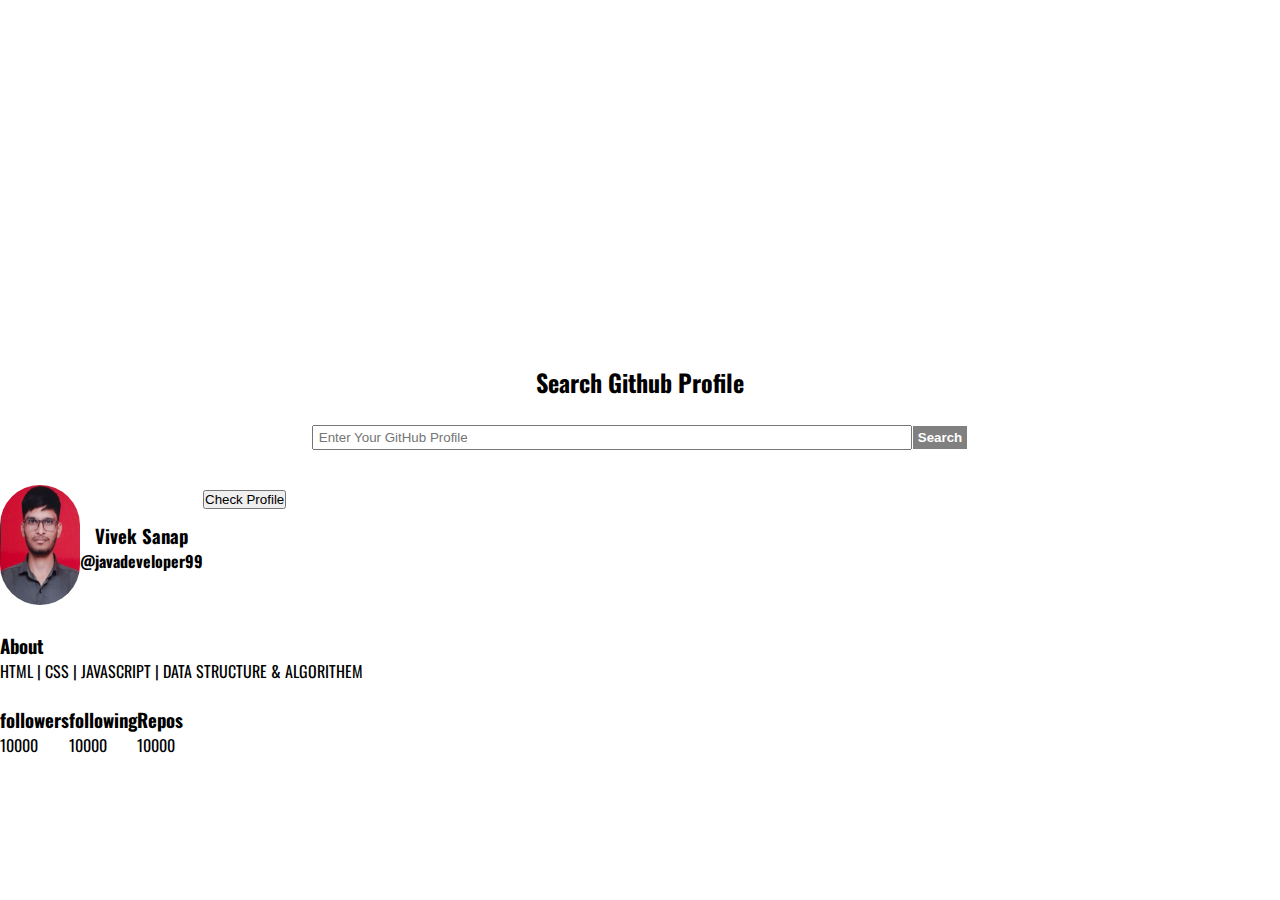
==== html css js practise projects/github profile search/index.html @ fd48866d "working on new project" ====
<!DOCTYPE html>
<html lang="en">
<head>
  <meta charset="UTF-8">
  <meta name="viewport" content="width=device-width, initial-scale=1.0">
  <title>GitHub-P-Search</title>
  <link rel="stylesheet" href="style.css">
</head>
<body>
     <div class="container">
      <div class="main-container">
        <h2>Search Github Profile</h2>
        <div class="id-input">
              <input type="text" placeholder="Enter Your GitHub Profile">
              <button type="submit">Search</button>
        </div>
      </div>
     </div>
    <div class="box-cont">
      <div class="top-section">
        <div class="left">
          <div class="avatar">
            <img src="./assets/WhatsApp Image 2024-07-13 at 12.50.49_1e823425.jpg" alt="avtar">
          </div>
          <div class="user">
            <h3>Vivek Sanap</h3>
            <h4>@javadeveloper99</h4>
          </div>
        </div>
        <div class="right">
          <button type="primary-btn">Check Profile</button>
        </div>
      </div>
      <div class="about">
        <h3>About</h3>
        <p>HTML | CSS | JAVASCRIPT | DATA STRUCTURE & ALGORITHEM</p>
      </div>
      <div class="numbers">
        <div class="followers">
          <h3>followers</h3>
          <p>10000</p>
        </div>
        <div class="following">
          <h3>following</h3>
          <p>10000</p>
        </div>
        <div class="repos">
          <h3>Repos</h3>
          <p>10000</p>
        </div>
      </div>
    </div>
</body>
</html>
---- html css js practise projects/github profile search/style.css ----
@import url('https://fonts.googleapis.com/css2?family=Oswald:wght@200..700&display=swap');
*{
  padding: 0;
  margin: 0;
  box-sizing: border-box;
}
body{
  font-family: "Oswald",sans-serif;
}
.container{
  display: flex;
  flex-direction: column;
  align-items: center;
  justify-content: end;
  height:50vh;
}
.main-container{

display: flex;
flex-direction: column;
align-items: center;
justify-content: center;

}
.main-container h2{
  padding: 25px;
}
.id-input{
  display: flex;
  gap: 0;
}
.id-input input{
  width: 600px;

  padding:  3px 5px;

}
.id-input input:focus-visible{
  outline:1px solid lightgreen;
}

.id-input button {
  border: none;
  border: 1px solid white;
  padding: 3px 5px;
  color: white;
  background-color: gray;
  font-weight: 600;
}
.id-input button:hover {
  background-color:rgb(102, 101, 101);
}

.box-cont{
  display: flex;
  flex-direction: column;
  height: 50vh;
  width: 500px;
  gap: 1.4rem;
  padding-top: 35px;
  align-items: start;
  justify-content: ;
}
.avatar img{
  height: 120px;
  width: 80px;
  border-radius: 120px;
}
.user{
  display: flex;
  flex-direction: column;
  align-items: center;
 justify-content: center;
}
.top-section{
  display: flex;
  flex-direction: row;
  justify-content: space-between;
}
.left{
  display: flex;
  flex-direction: row;
}

.numbers{
  display: flex;
}
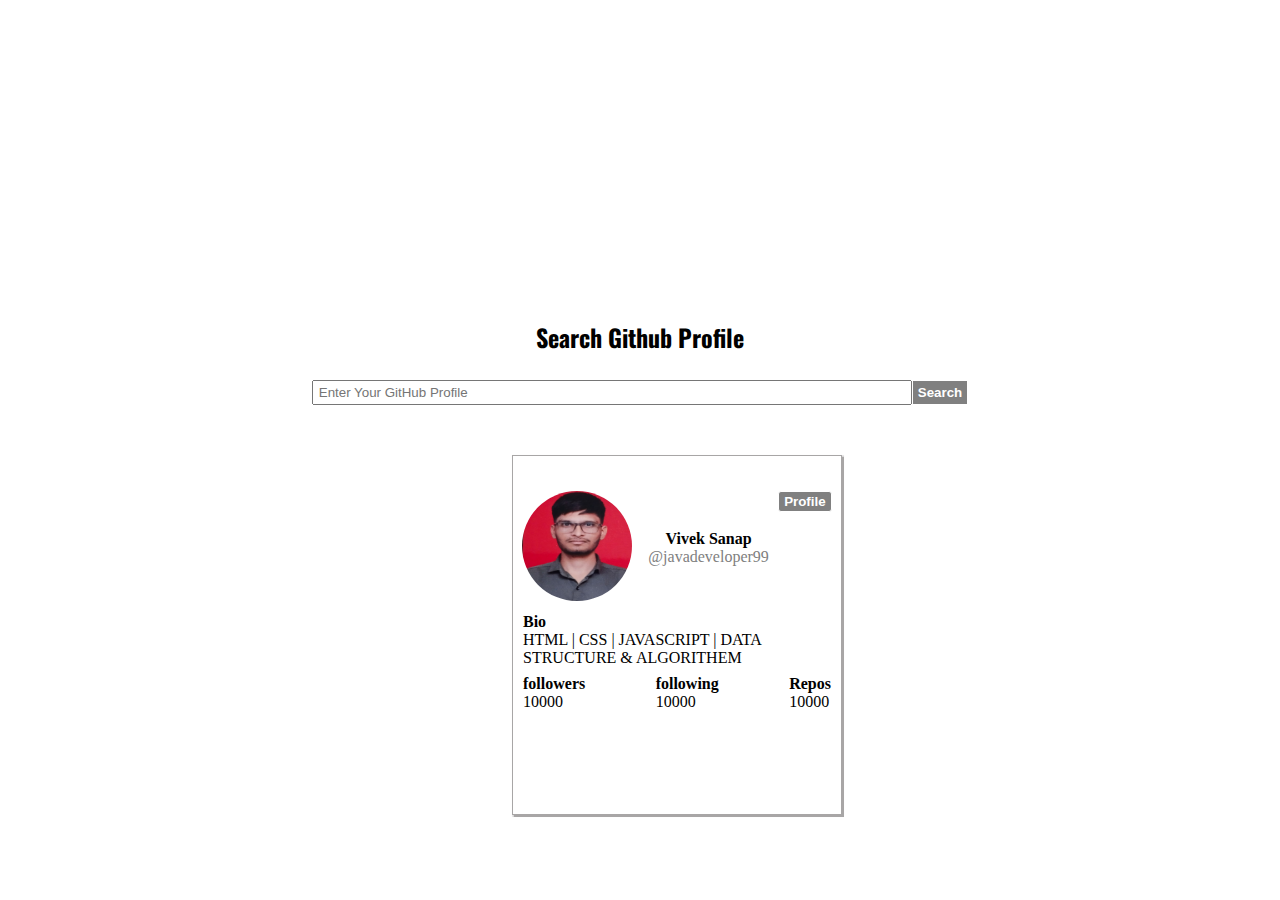
==== commit bfc01a5c: "new changes" ====
--- a/html css js practise projects/github profile search/index.html
+++ b/html css js practise projects/github profile search/index.html
@@ -11,8 +11,8 @@
       <div class="main-container">
         <h2>Search Github Profile</h2>
         <div class="id-input">
-              <input type="text" placeholder="Enter Your GitHub Profile">
-              <button type="submit">Search</button>
+              <input id="input" type="text" placeholder="Enter Your GitHub Profile">
+              <button type="btn" id="btn">Search</button>
         </div>
       </div>
      </div>
@@ -23,32 +23,35 @@
             <img src="./assets/WhatsApp Image 2024-07-13 at 12.50.49_1e823425.jpg" alt="avtar">
           </div>
           <div class="user">
-            <h3>Vivek Sanap</h3>
-            <h4>@javadeveloper99</h4>
+            <h4>Vivek Sanap</h4>
+            <p>@javadeveloper99</p>
           </div>
         </div>
         <div class="right">
-          <button type="primary-btn">Check Profile</button>
+          <button type="primary-btn" id="search">Profile</button>
         </div>
       </div>
       <div class="about">
-        <h3>About</h3>
+        <h4>Bio</h4>
         <p>HTML | CSS | JAVASCRIPT | DATA STRUCTURE & ALGORITHEM</p>
       </div>
       <div class="numbers">
         <div class="followers">
-          <h3>followers</h3>
+          <h4>followers</h4>
           <p>10000</p>
         </div>
         <div class="following">
-          <h3>following</h3>
+          <h4>following</h4>
           <p>10000</p>
         </div>
         <div class="repos">
-          <h3>Repos</h3>
+          <h4>Repos</h4>
           <p>10000</p>
         </div>
       </div>
     </div>
+    <script src="app.js">
+
+    </script>
 </body>
 </html>
--- a/html css js practise projects/github profile search/style.css
+++ b/html css js practise projects/github profile search/style.css
@@ -5,25 +5,25 @@
   box-sizing: border-box;
 }
 body{
-  font-family: "Oswald",sans-serif;
+
 }
 .container{
-  display: flex;
-  flex-direction: column;
-  align-items: center;
-  justify-content: end;
-  height:50vh;
+   display: flex;
+   flex-direction: column;
+   justify-content: center;
+   align-items: center;
 }
 .main-container{
-
-display: flex;
-flex-direction: column;
-align-items: center;
-justify-content: center;
+    display: flex;
+    flex-direction: column;
+    align-items: center;
+   justify-content: end;
+   height: 45vh;
 
 }
 .main-container h2{
   padding: 25px;
+  font-family: "Oswald", sans-serif;
 }
 .id-input{
   display: flex;
@@ -42,28 +42,45 @@
 .id-input button {
   border: none;
   border: 1px solid white;
-  padding: 3px 5px;
+  padding:2px 5px;
   color: white;
   background-color: gray;
   font-weight: 600;
 }
+.right button{
+    border: none;
+    border: 1px solid white;
+    padding: 2px 5px;
+    color: white;
+    background-color: gray;
+    font-weight: 600;
+    border-radius: 3px;
+}
 .id-input button:hover {
   background-color:rgb(102, 101, 101);
+}
+.right button:hover {
+  background-color: rgb(102, 101, 101);
 }
 
 .box-cont{
   display: flex;
+  border:none;
   flex-direction: column;
-  height: 50vh;
-  width: 500px;
-  gap: 1.4rem;
+  height: 40vh;
+  width: 330px;
+  gap:0.5rem;
   padding-top: 35px;
-  align-items: start;
-  justify-content: ;
+  border: 1px solid rgba(112, 110, 110, 0.612);
+  box-shadow: 0.5px 0.5px 1px 1px rgba(112, 110, 110, 0.612);
+  margin-top: 50px;
+  position:absolute;
+  left:40%;
+
 }
 .avatar img{
-  height: 120px;
-  width: 80px;
+  height: 110px;
+  width: 110px;
   border-radius: 120px;
 }
 .user{
@@ -72,17 +89,33 @@
   align-items: center;
  justify-content: center;
 }
+.about{
+  margin: 0 10px;
+}
+ .user p{
+      color: grey;
+}
 .top-section{
   display: flex;
   flex-direction: row;
-  justify-content: space-between;
+  justify-content: space-evenly;
 }
 .left{
   display: flex;
   flex-direction: row;
+  gap: 1rem;
 }
 
 .numbers{
   display: flex;
+  justify-content: space-between;
+  margin: 0 10px;
 }
 
+/* @media(width:660px){
+  #id-input input{
+    width: 150px;
+  }
+}
+
+ */
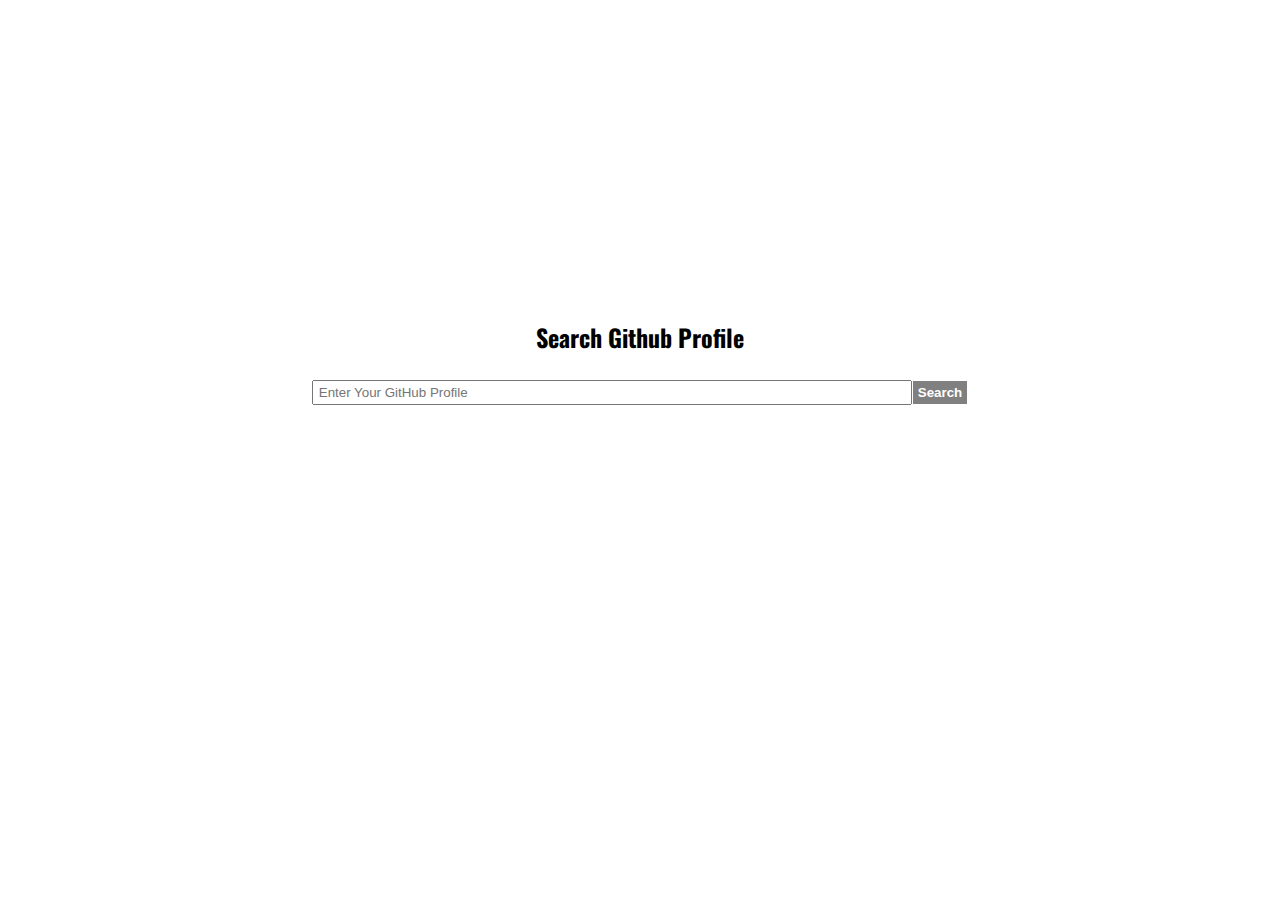
==== commit 6b86c58c: "Merge branch 'main' of https://github.com/javadeveloper99/Web-Development" ====
--- a/html css js practise projects/github profile search/index.html
+++ b/html css js practise projects/github profile search/index.html
@@ -1,57 +1,28 @@
 <!DOCTYPE html>
 <html lang="en">
-<head>
-  <meta charset="UTF-8">
-  <meta name="viewport" content="width=device-width, initial-scale=1.0">
-  <title>GitHub-P-Search</title>
-  <link rel="stylesheet" href="style.css">
-</head>
-<body>
-     <div class="container">
+  <head>
+    <meta charset="UTF-8" />
+    <meta name="viewport" content="width=device-width, initial-scale=1.0" />
+    <title>GitHub Profile Search</title>
+    <link rel="stylesheet" href="style.css" />
+  </head>
+
+  <body>
+    <div class="container">
       <div class="main-container">
         <h2>Search Github Profile</h2>
         <div class="id-input">
-              <input id="input" type="text" placeholder="Enter Your GitHub Profile">
-              <button type="btn" id="btn">Search</button>
+          <input
+            id="input"
+            type="text"
+            placeholder="Enter Your GitHub Profile"
+          />
+          <button id="btn">Search</button>
         </div>
       </div>
-     </div>
-    <div class="box-cont">
-      <div class="top-section">
-        <div class="left">
-          <div class="avatar">
-            <img src="./assets/WhatsApp Image 2024-07-13 at 12.50.49_1e823425.jpg" alt="avtar">
-          </div>
-          <div class="user">
-            <h4>Vivek Sanap</h4>
-            <p>@javadeveloper99</p>
-          </div>
-        </div>
-        <div class="right">
-          <button type="primary-btn" id="search">Profile</button>
-        </div>
-      </div>
-      <div class="about">
-        <h4>Bio</h4>
-        <p>HTML | CSS | JAVASCRIPT | DATA STRUCTURE & ALGORITHEM</p>
-      </div>
-      <div class="numbers">
-        <div class="followers">
-          <h4>followers</h4>
-          <p>10000</p>
-        </div>
-        <div class="following">
-          <h4>following</h4>
-          <p>10000</p>
-        </div>
-        <div class="repos">
-          <h4>Repos</h4>
-          <p>10000</p>
-        </div>
-      </div>
+      <div class="profile-container"></div>
+      <div class="loading"></div>
     </div>
-    <script src="app.js">
-
-    </script>
-</body>
+    <script src="app.js"></script>
+  </body>
 </html>
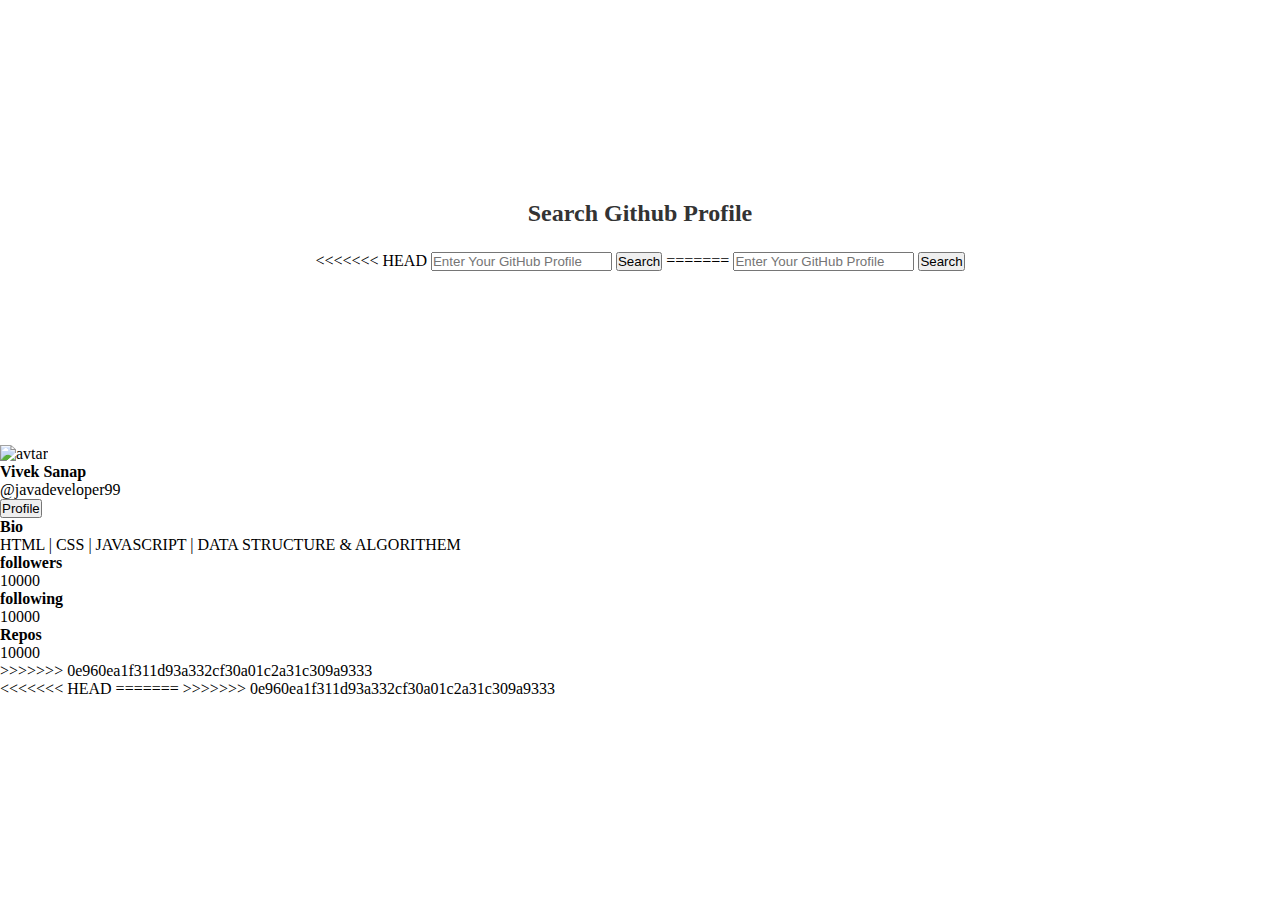
==== commit 2f3348bf: "Merge branch 'main' of https://github.com/javadeveloper99/Web-Development" ====
--- a/html css js practise projects/github profile search/index.html
+++ b/html css js practise projects/github profile search/index.html
@@ -12,17 +12,63 @@
       <div class="main-container">
         <h2>Search Github Profile</h2>
         <div class="id-input">
+<<<<<<< HEAD
           <input
             id="input"
             type="text"
             placeholder="Enter Your GitHub Profile"
           />
           <button id="btn">Search</button>
+=======
+              <input id="input" type="text" placeholder="Enter Your GitHub Profile">
+              <button type="btn" id="btn">Search</button>
+        </div>
+      </div>
+     </div>
+    <div class="box-cont">
+      <div class="top-section">
+        <div class="left">
+          <div class="avatar">
+            <img src="./assets/WhatsApp Image 2024-07-13 at 12.50.49_1e823425.jpg" alt="avtar">
+          </div>
+          <div class="user">
+            <h4>Vivek Sanap</h4>
+            <p>@javadeveloper99</p>
+          </div>
+        </div>
+        <div class="right">
+          <button type="primary-btn" id="search">Profile</button>
+        </div>
+      </div>
+      <div class="about">
+        <h4>Bio</h4>
+        <p>HTML | CSS | JAVASCRIPT | DATA STRUCTURE & ALGORITHEM</p>
+      </div>
+      <div class="numbers">
+        <div class="followers">
+          <h4>followers</h4>
+          <p>10000</p>
+        </div>
+        <div class="following">
+          <h4>following</h4>
+          <p>10000</p>
+        </div>
+        <div class="repos">
+          <h4>Repos</h4>
+          <p>10000</p>
+>>>>>>> 0e960ea1f311d93a332cf30a01c2a31c309a9333
         </div>
       </div>
       <div class="profile-container"></div>
       <div class="loading"></div>
     </div>
+<<<<<<< HEAD
     <script src="app.js"></script>
   </body>
+=======
+    <script src="app.js">
+
+    </script>
+</body>
+>>>>>>> 0e960ea1f311d93a332cf30a01c2a31c309a9333
 </html>
--- a/html css js practise projects/github profile search/style.css
+++ b/html css js practise projects/github profile search/style.css
@@ -1,9 +1,43 @@
+
+/* google font */
 @import url('https://fonts.googleapis.com/css2?family=Oswald:wght@200..700&display=swap');
-*{
+
+* {
   padding: 0;
   margin: 0;
   box-sizing: border-box;
 }
+<<<<<<< HEAD
+
+
+body {
+  font-family: "Oswald", sans-serif;
+  min-height: 100vh;
+  background-color: #f0f0f0;
+}
+
+
+.container {
+  display: flex;
+  flex-direction: column;
+  justify-content: center;
+  align-items: center;
+  padding: 20px;
+}
+
+.main-container {
+  display: flex;
+  flex-direction: column;
+  align-items: center;
+  justify-content: center;
+  min-height: 45vh;
+}
+
+.main-container h2 {
+  padding: 25px;
+  color: #333;
+
+=======
 body{
 
 }
@@ -24,29 +58,43 @@
 .main-container h2{
   padding: 25px;
   font-family: "Oswald", sans-serif;
-}
-.id-input{
-  display: flex;
-  gap: 0;
-}
-.id-input input{
-  width: 600px;
-
-  padding:  3px 5px;
-
-}
-.id-input input:focus-visible{
-  outline:1px solid lightgreen;
+>>>>>>> 0e960ea1f311d93a332cf30a01c2a31c309a9333
+}
+
+.id-input {
+  display: flex;
+  gap: 5px;
+
+}
+
+.id-input input {
+  padding: 8px 10px;
+  border: 1px solid #ccc;
+  border-radius: 3px;
+  font-size: 16px;
+}
+
+.id-input input:focus-visible {
+  outline: 1px solid lightgreen;
 }
 
 .id-input button {
+  padding: 8px 15px;
   border: none;
+<<<<<<< HEAD
+  background-color: #555;
+=======
   border: 1px solid white;
   padding:2px 5px;
+>>>>>>> 0e960ea1f311d93a332cf30a01c2a31c309a9333
   color: white;
-  background-color: gray;
-  font-weight: 600;
-}
+  cursor: pointer;
+  border-radius: 3px;
+  transition: background-color 0.3s;
+}
+<<<<<<< HEAD
+
+=======
 .right button{
     border: none;
     border: 1px solid white;
@@ -56,13 +104,32 @@
     font-weight: 600;
     border-radius: 3px;
 }
+>>>>>>> 0e960ea1f311d93a332cf30a01c2a31c309a9333
 .id-input button:hover {
-  background-color:rgb(102, 101, 101);
+  background-color: #666;
 }
 .right button:hover {
   background-color: rgb(102, 101, 101);
 }
 
+<<<<<<< HEAD
+
+.profile-container {
+  width: 100%;
+  max-width: 350px;
+
+}
+
+
+.box-cont {
+  background: white;
+
+  border: 1px solid rgba(112, 110, 110, 0.612);
+  box-shadow: 0.5px 0.5px 1px 1px rgba(112, 110, 110, 0.612);
+  padding: 20px;
+  border-radius: 5px;
+  margin-top: 20px;
+=======
 .box-cont{
   display: flex;
   border:none;
@@ -82,13 +149,56 @@
   height: 110px;
   width: 110px;
   border-radius: 120px;
-}
-.user{
-  display: flex;
-  flex-direction: column;
+>>>>>>> 0e960ea1f311d93a332cf30a01c2a31c309a9333
+}
+
+
+.avatar img {
+  height: 110px;
+  width: 110px;
+  border-radius: 50%;
+
+}
+<<<<<<< HEAD
+
+
+.user {
+  text-align: center;
+
+  margin: 15px 0;
+
+}
+
+.user h3 {
+  color: #333;
+
+}
+
+.user p {
+  color: grey;
+
+}
+
+
+.about {
+  margin: 15px 0;
+
+  text-align: center;
+
+  color: #666;
+
+}
+
+
+.top-section {
+  display: flex;
+  justify-content: space-between;
+
   align-items: center;
- justify-content: center;
-}
+
+  margin-bottom: 15px;
+
+=======
 .about{
   margin: 0 10px;
 }
@@ -104,11 +214,83 @@
   display: flex;
   flex-direction: row;
   gap: 1rem;
-}
-
-.numbers{
+>>>>>>> 0e960ea1f311d93a332cf30a01c2a31c309a9333
+}
+
+
+.numbers {
   display: flex;
   justify-content: space-between;
+<<<<<<< HEAD
+  font-size: 14px;
+  color: #444;
+}
+
+
+.right button {
+  position: relative;
+  top: -45px;
+  padding: 5px 10px;
+  border: none;
+  background-color: #555;
+  color: white;
+  cursor: pointer;
+  border-radius: 3px;
+  transition: background-color 0.3s;
+}
+
+.right button:hover {
+  background-color: #666;
+}
+
+
+.loading {
+  margin-top: 20px;
+  font-size: 16px;
+}
+
+
+@media (max-width: 768px) {
+  .id-input {
+    flex-direction: column;
+    width: 100%;
+  }
+
+  .id-input input {
+    width: 100%;
+
+  }
+
+  .box-cont {
+    width: 100%;
+
+  }
+
+  .top-section {
+    flex-direction: column;
+
+    gap: 15px;
+
+  }
+}
+
+
+@media (max-width: 480px) {
+  .main-container h2 {
+    font-size: 1.5rem;
+
+  }
+
+  .numbers {
+    flex-direction: column;
+
+    gap: 5px;
+
+    text-align: center;
+
+  }
+}
+=======
   margin: 0 10px;
 }
 
@@ -119,3 +301,4 @@
 }
 
  */
+>>>>>>> 0e960ea1f311d93a332cf30a01c2a31c309a9333
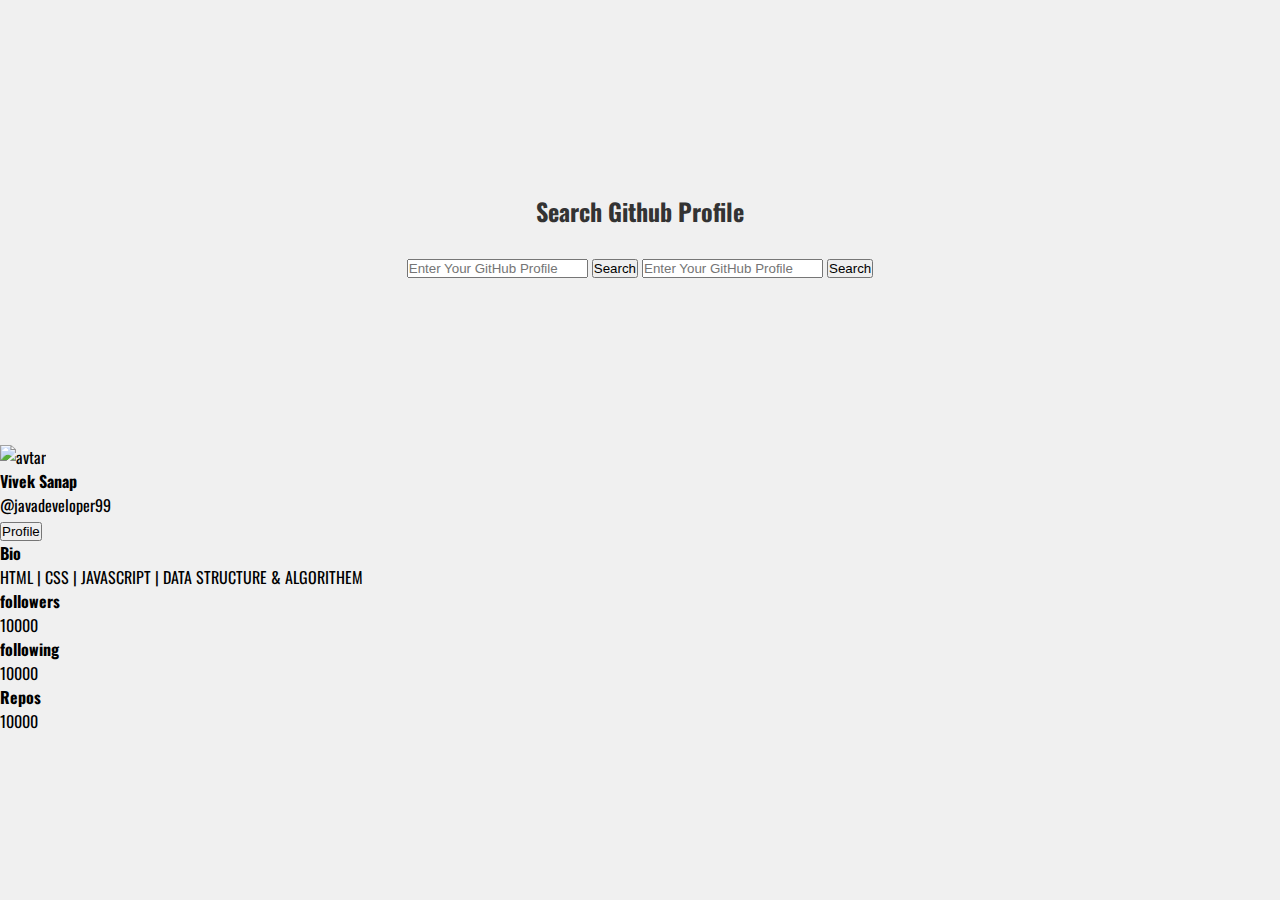
==== commit 1bfeed01: "Update index.html" ====
--- a/html css js practise projects/github profile search/index.html
+++ b/html css js practise projects/github profile search/index.html
@@ -12,14 +12,14 @@
       <div class="main-container">
         <h2>Search Github Profile</h2>
         <div class="id-input">
-<<<<<<< HEAD
+
           <input
             id="input"
             type="text"
             placeholder="Enter Your GitHub Profile"
           />
           <button id="btn">Search</button>
-=======
+
               <input id="input" type="text" placeholder="Enter Your GitHub Profile">
               <button type="btn" id="btn">Search</button>
         </div>
@@ -56,19 +56,19 @@
         <div class="repos">
           <h4>Repos</h4>
           <p>10000</p>
->>>>>>> 0e960ea1f311d93a332cf30a01c2a31c309a9333
+
         </div>
       </div>
       <div class="profile-container"></div>
       <div class="loading"></div>
     </div>
-<<<<<<< HEAD
+
     <script src="app.js"></script>
   </body>
-=======
+
     <script src="app.js">
 
     </script>
 </body>
->>>>>>> 0e960ea1f311d93a332cf30a01c2a31c309a9333
+
 </html>
--- a/html css js practise projects/github profile search/style.css
+++ b/html css js practise projects/github profile search/style.css
@@ -7,7 +7,7 @@
   margin: 0;
   box-sizing: border-box;
 }
-<<<<<<< HEAD
+
 
 
 body {
@@ -37,7 +37,7 @@
   padding: 25px;
   color: #333;
 
-=======
+
 body{
 
 }
@@ -58,7 +58,7 @@
 .main-container h2{
   padding: 25px;
   font-family: "Oswald", sans-serif;
->>>>>>> 0e960ea1f311d93a332cf30a01c2a31c309a9333
+
 }
 
 .id-input {
@@ -81,20 +81,20 @@
 .id-input button {
   padding: 8px 15px;
   border: none;
-<<<<<<< HEAD
+
   background-color: #555;
-=======
+
   border: 1px solid white;
   padding:2px 5px;
->>>>>>> 0e960ea1f311d93a332cf30a01c2a31c309a9333
+
   color: white;
   cursor: pointer;
   border-radius: 3px;
   transition: background-color 0.3s;
 }
-<<<<<<< HEAD
-
-=======
+
+
+
 .right button{
     border: none;
     border: 1px solid white;
@@ -104,7 +104,7 @@
     font-weight: 600;
     border-radius: 3px;
 }
->>>>>>> 0e960ea1f311d93a332cf30a01c2a31c309a9333
+
 .id-input button:hover {
   background-color: #666;
 }
@@ -112,7 +112,7 @@
   background-color: rgb(102, 101, 101);
 }
 
-<<<<<<< HEAD
+
 
 .profile-container {
   width: 100%;
@@ -129,7 +129,7 @@
   padding: 20px;
   border-radius: 5px;
   margin-top: 20px;
-=======
+
 .box-cont{
   display: flex;
   border:none;
@@ -149,7 +149,7 @@
   height: 110px;
   width: 110px;
   border-radius: 120px;
->>>>>>> 0e960ea1f311d93a332cf30a01c2a31c309a9333
+
 }
 
 
@@ -159,7 +159,7 @@
   border-radius: 50%;
 
 }
-<<<<<<< HEAD
+
 
 
 .user {
@@ -198,7 +198,7 @@
 
   margin-bottom: 15px;
 
-=======
+
 .about{
   margin: 0 10px;
 }
@@ -214,14 +214,14 @@
   display: flex;
   flex-direction: row;
   gap: 1rem;
->>>>>>> 0e960ea1f311d93a332cf30a01c2a31c309a9333
+
 }
 
 
 .numbers {
   display: flex;
   justify-content: space-between;
-<<<<<<< HEAD
+
   font-size: 14px;
   color: #444;
 }
@@ -290,7 +290,7 @@
 
   }
 }
-=======
+
   margin: 0 10px;
 }
 
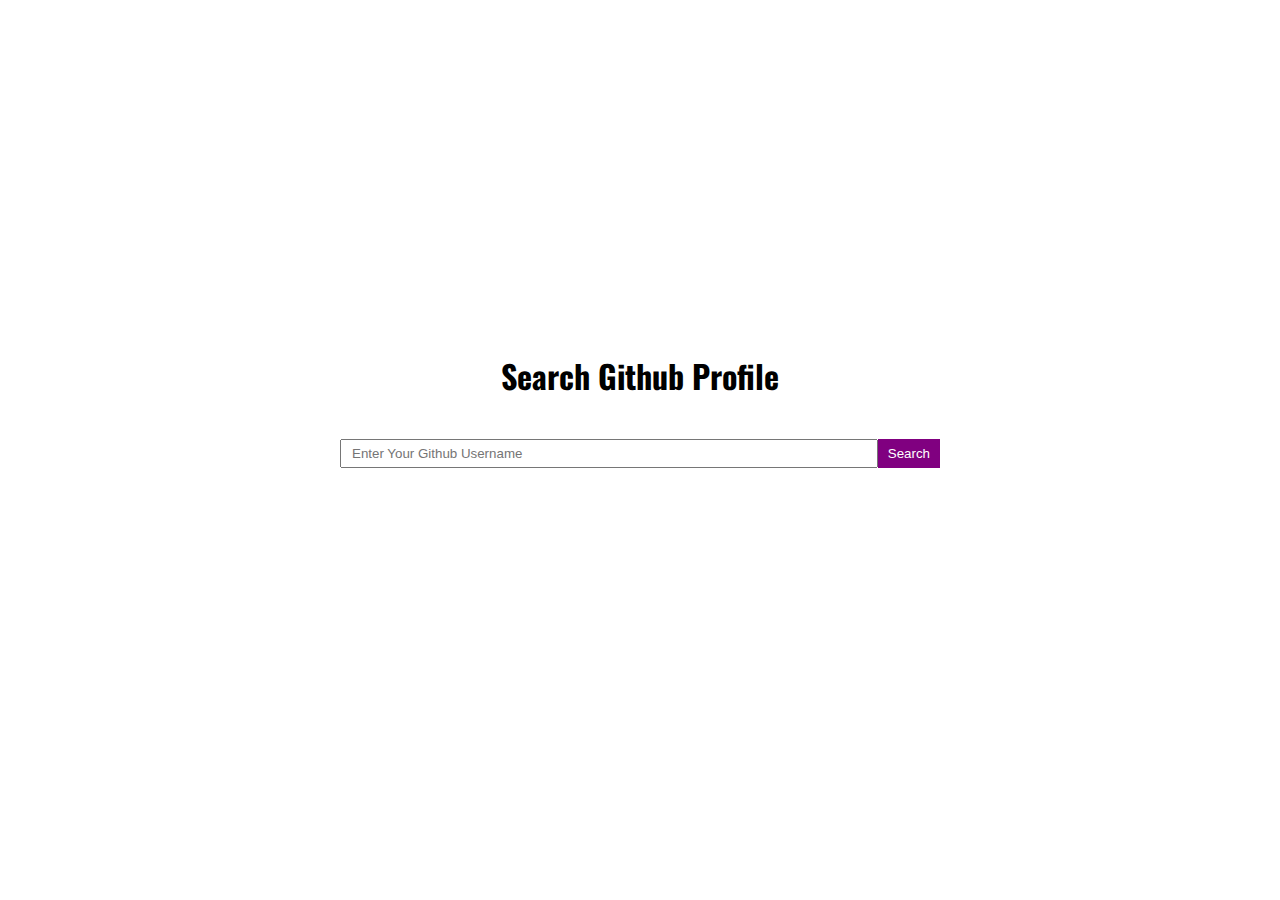
==== commit 10df7cbb: "new files added" ====
--- a/html css js practise projects/github profile search/index.html
+++ b/html css js practise projects/github profile search/index.html
@@ -2,73 +2,26 @@
 <html lang="en">
   <head>
     <meta charset="UTF-8" />
+    <meta http-equiv="X-UA-Compatible" content="IE=edge" />
     <meta name="viewport" content="width=device-width, initial-scale=1.0" />
-    <title>GitHub Profile Search</title>
+    <title>Search Github Profile</title>
     <link rel="stylesheet" href="style.css" />
   </head>
-
   <body>
     <div class="container">
-      <div class="main-container">
-        <h2>Search Github Profile</h2>
-        <div class="id-input">
-
-          <input
-            id="input"
-            type="text"
-            placeholder="Enter Your GitHub Profile"
-          />
-          <button id="btn">Search</button>
-
-              <input id="input" type="text" placeholder="Enter Your GitHub Profile">
-              <button type="btn" id="btn">Search</button>
-        </div>
+      <h1>Search Github Profile</h1>
+      <div class="search">
+        <input
+          type="text"
+          id="searchInput"
+          name="searchInput"
+          placeholder="Enter Your Github Username"
+        />
+        <button class="primary-btn" id="searchBtn">Search</button>
       </div>
-     </div>
-    <div class="box-cont">
-      <div class="top-section">
-        <div class="left">
-          <div class="avatar">
-            <img src="./assets/WhatsApp Image 2024-07-13 at 12.50.49_1e823425.jpg" alt="avtar">
-          </div>
-          <div class="user">
-            <h4>Vivek Sanap</h4>
-            <p>@javadeveloper99</p>
-          </div>
-        </div>
-        <div class="right">
-          <button type="primary-btn" id="search">Profile</button>
-        </div>
-      </div>
-      <div class="about">
-        <h4>Bio</h4>
-        <p>HTML | CSS | JAVASCRIPT | DATA STRUCTURE & ALGORITHEM</p>
-      </div>
-      <div class="numbers">
-        <div class="followers">
-          <h4>followers</h4>
-          <p>10000</p>
-        </div>
-        <div class="following">
-          <h4>following</h4>
-          <p>10000</p>
-        </div>
-        <div class="repos">
-          <h4>Repos</h4>
-          <p>10000</p>
-
-        </div>
-      </div>
-      <div class="profile-container"></div>
-      <div class="loading"></div>
+      <div id="profileContainer"></div>
+      <div id="loading"></div>
     </div>
-
-    <script src="app.js"></script>
+    <script src="./index.js"></script>
   </body>
-
-    <script src="app.js">
-
-    </script>
-</body>
-
 </html>
--- a/html css js practise projects/github profile search/style.css
+++ b/html css js practise projects/github profile search/style.css
@@ -1,6 +1,4 @@
-
-/* google font */
-@import url('https://fonts.googleapis.com/css2?family=Oswald:wght@200..700&display=swap');
+@import url("https://fonts.googleapis.com/css2?family=Oswald:wght@200;300;400;500;600;700&display=swap");
 
 * {
   padding: 0;
@@ -8,297 +6,104 @@
   box-sizing: border-box;
 }
 
-
-
+html,
 body {
   font-family: "Oswald", sans-serif;
-  min-height: 100vh;
-  background-color: #f0f0f0;
+  font-size: 62.5%;
 }
-
+body {
+  font-size: 1.6rem;
+}
 
 .container {
   display: flex;
   flex-direction: column;
+  height: 100vh;
+  align-items: center;
   justify-content: center;
-  align-items: center;
-  padding: 20px;
+  gap: 4rem;
 }
 
-.main-container {
+.search {
+  display: flex;
+  width: 50%;
+  max-width: 60rem;
+}
+.search input {
+  padding: 0.5rem 1rem;
+  width: 100%;
+}
+.search input:focus-visible {
+  outline: 1px solid purple;
+}
+
+.primary-btn {
+  background: purple;
+  color: white;
+  padding: 0.5rem 1rem;
+  border: none;
+}
+.primary-btn:hover {
+  background: rgba(55, 1, 55, 0.788);
+}
+.primary-btn:active {
+  background: rgba(231, 59, 231, 0.788);
+}
+
+/* For Card */
+
+#profileContainer {
+  width: 100%;
+}
+.profile-box {
+  margin: auto;
+  padding: 4rem 2rem;
+  width: 90%;
+  max-width: 78rem;
+  box-shadow: 0 0 1rem rgba(0, 0, 0, 0.1);
+  transition: 0.5s ease-in;
+}
+.profile-box:hover {
+  transform: rotate(-2deg) scale(1.01);
+  transition: 0.5s ease-in;
+}
+.top-section {
+  display: flex;
+  justify-content: space-between;
+}
+.top-section button {
+  align-self: center;
+}
+.left {
+  display: flex;
+  align-items: center;
+  gap: 1rem;
+}
+.left h1 {
+  font-size: 1.6rem;
+}
+
+.avatar {
+  height: 10rem;
+  width: 10rem;
+}
+.avatar img {
+  height: 100%;
+  width: 100%;
+  border-radius: 50%;
+}
+
+.about {
+  margin: 2rem;
+}
+
+.status {
+  display: grid;
+  grid-template-columns: repeat(auto-fit, minmax(10rem, 1fr));
+}
+
+.status-item {
   display: flex;
   flex-direction: column;
   align-items: center;
-  justify-content: center;
-  min-height: 45vh;
 }
-
-.main-container h2 {
-  padding: 25px;
-  color: #333;
-
-
-body{
-
-}
-.container{
-   display: flex;
-   flex-direction: column;
-   justify-content: center;
-   align-items: center;
-}
-.main-container{
-    display: flex;
-    flex-direction: column;
-    align-items: center;
-   justify-content: end;
-   height: 45vh;
-
-}
-.main-container h2{
-  padding: 25px;
-  font-family: "Oswald", sans-serif;
-
-}
-
-.id-input {
-  display: flex;
-  gap: 5px;
-
-}
-
-.id-input input {
-  padding: 8px 10px;
-  border: 1px solid #ccc;
-  border-radius: 3px;
-  font-size: 16px;
-}
-
-.id-input input:focus-visible {
-  outline: 1px solid lightgreen;
-}
-
-.id-input button {
-  padding: 8px 15px;
-  border: none;
-
-  background-color: #555;
-
-  border: 1px solid white;
-  padding:2px 5px;
-
-  color: white;
-  cursor: pointer;
-  border-radius: 3px;
-  transition: background-color 0.3s;
-}
-
-
-
-.right button{
-    border: none;
-    border: 1px solid white;
-    padding: 2px 5px;
-    color: white;
-    background-color: gray;
-    font-weight: 600;
-    border-radius: 3px;
-}
-
-.id-input button:hover {
-  background-color: #666;
-}
-.right button:hover {
-  background-color: rgb(102, 101, 101);
-}
-
-
-
-.profile-container {
-  width: 100%;
-  max-width: 350px;
-
-}
-
-
-.box-cont {
-  background: white;
-
-  border: 1px solid rgba(112, 110, 110, 0.612);
-  box-shadow: 0.5px 0.5px 1px 1px rgba(112, 110, 110, 0.612);
-  padding: 20px;
-  border-radius: 5px;
-  margin-top: 20px;
-
-.box-cont{
-  display: flex;
-  border:none;
-  flex-direction: column;
-  height: 40vh;
-  width: 330px;
-  gap:0.5rem;
-  padding-top: 35px;
-  border: 1px solid rgba(112, 110, 110, 0.612);
-  box-shadow: 0.5px 0.5px 1px 1px rgba(112, 110, 110, 0.612);
-  margin-top: 50px;
-  position:absolute;
-  left:40%;
-
-}
-.avatar img{
-  height: 110px;
-  width: 110px;
-  border-radius: 120px;
-
-}
-
-
-.avatar img {
-  height: 110px;
-  width: 110px;
-  border-radius: 50%;
-
-}
-
-
-
-.user {
-  text-align: center;
-
-  margin: 15px 0;
-
-}
-
-.user h3 {
-  color: #333;
-
-}
-
-.user p {
-  color: grey;
-
-}
-
-
-.about {
-  margin: 15px 0;
-
-  text-align: center;
-
-  color: #666;
-
-}
-
-
-.top-section {
-  display: flex;
-  justify-content: space-between;
-
-  align-items: center;
-
-  margin-bottom: 15px;
-
-
-.about{
-  margin: 0 10px;
-}
- .user p{
-      color: grey;
-}
-.top-section{
-  display: flex;
-  flex-direction: row;
-  justify-content: space-evenly;
-}
-.left{
-  display: flex;
-  flex-direction: row;
-  gap: 1rem;
-
-}
-
-
-.numbers {
-  display: flex;
-  justify-content: space-between;
-
-  font-size: 14px;
-  color: #444;
-}
-
-
-.right button {
-  position: relative;
-  top: -45px;
-  padding: 5px 10px;
-  border: none;
-  background-color: #555;
-  color: white;
-  cursor: pointer;
-  border-radius: 3px;
-  transition: background-color 0.3s;
-}
-
-.right button:hover {
-  background-color: #666;
-}
-
-
-.loading {
-  margin-top: 20px;
-  font-size: 16px;
-}
-
-
-@media (max-width: 768px) {
-  .id-input {
-    flex-direction: column;
-    width: 100%;
-  }
-
-  .id-input input {
-    width: 100%;
-
-  }
-
-  .box-cont {
-    width: 100%;
-
-  }
-
-  .top-section {
-    flex-direction: column;
-
-    gap: 15px;
-
-  }
-}
-
-
-@media (max-width: 480px) {
-  .main-container h2 {
-    font-size: 1.5rem;
-
-  }
-
-  .numbers {
-    flex-direction: column;
-
-    gap: 5px;
-
-    text-align: center;
-
-  }
-}
-
-  margin: 0 10px;
-}
-
-/* @media(width:660px){
-  #id-input input{
-    width: 150px;
-  }
-}
-
- */
->>>>>>> 0e960ea1f311d93a332cf30a01c2a31c309a9333
